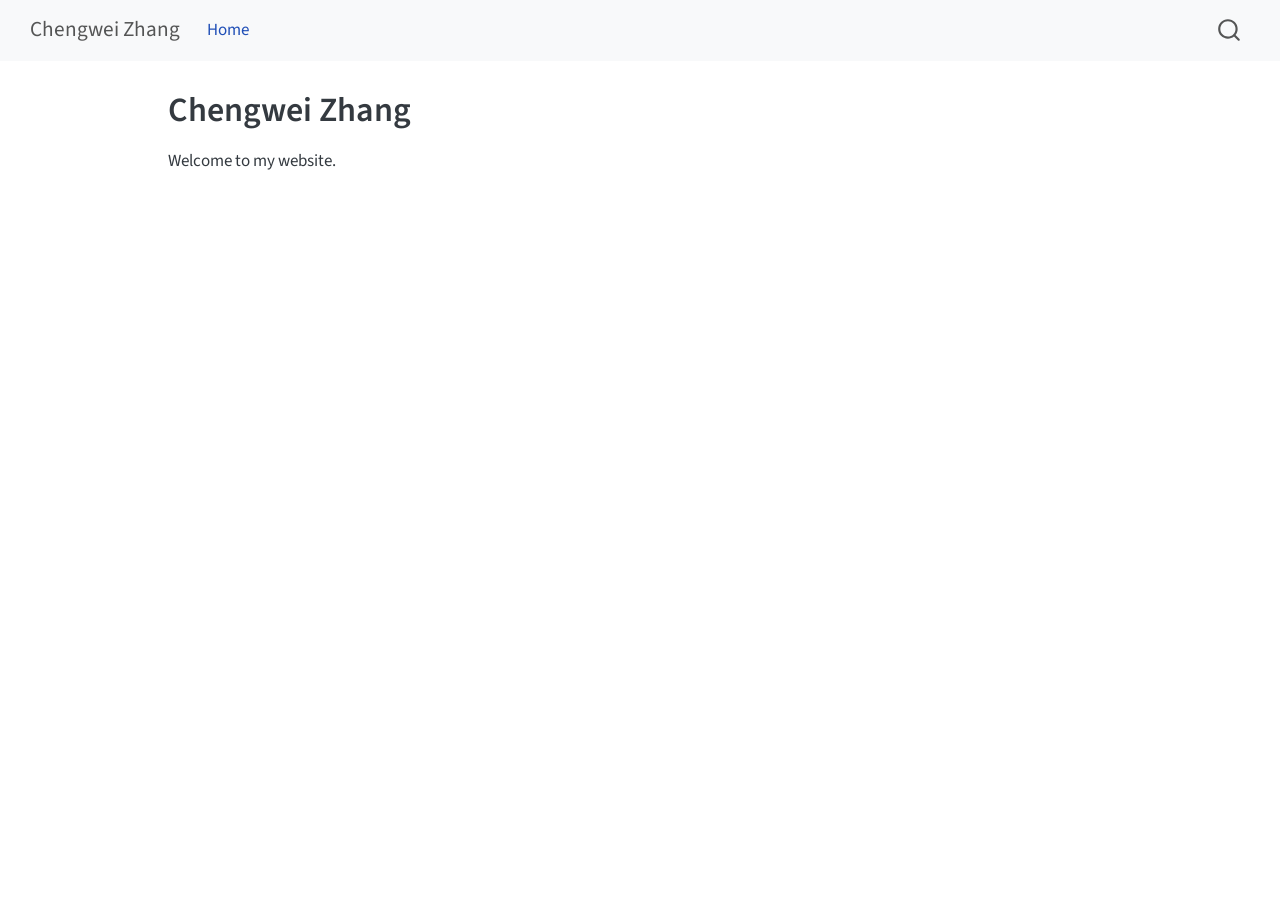
==== docs/index.html @ df52f0c6 "Add files via upload" ====
<!DOCTYPE html>
<html xmlns="http://www.w3.org/1999/xhtml" lang="en" xml:lang="en"><head>

<meta charset="utf-8">
<meta name="generator" content="quarto-1.9.13">

<meta name="viewport" content="width=device-width, initial-scale=1.0, user-scalable=yes">


<title>Chengwei Zhang</title>
<style>
code{white-space: pre-wrap;}
span.smallcaps{font-variant: small-caps;}
div.columns{display: flex; gap: min(4vw, 1.5em);}
div.column{flex: auto; overflow-x: auto;}
div.hanging-indent{margin-left: 1.5em; text-indent: -1.5em;}
ul.task-list{list-style: none;}
ul.task-list li input[type="checkbox"] {
  width: 0.8em;
  margin: 0 0.8em 0.2em -1em; /* quarto-specific, see https://github.com/quarto-dev/quarto-cli/issues/4556 */ 
  vertical-align: middle;
}
</style>


<script src="site_libs/quarto-nav/quarto-nav.js"></script>
<script src="site_libs/quarto-nav/headroom.min.js"></script>
<script src="site_libs/clipboard/clipboard.min.js"></script>
<script src="site_libs/quarto-search/autocomplete.umd.js"></script>
<script src="site_libs/quarto-search/fuse.min.js"></script>
<script src="site_libs/quarto-search/quarto-search.js"></script>
<meta name="quarto:offset" content="./">
<script src="site_libs/quarto-html/quarto.js" type="module"></script>
<script src="site_libs/quarto-html/tabsets/tabsets.js" type="module"></script>
<script src="site_libs/quarto-html/axe/axe-check.js" type="module"></script>
<script src="site_libs/quarto-html/popper.min.js"></script>
<script src="site_libs/quarto-html/tippy.umd.min.js"></script>
<script src="site_libs/quarto-html/anchor.min.js"></script>
<link href="site_libs/quarto-html/tippy.css" rel="stylesheet">
<link href="site_libs/quarto-html/quarto-syntax-highlighting-ac077c1e730dfeb5e42400639d17284e.css" rel="stylesheet" id="quarto-text-highlighting-styles">
<script src="site_libs/bootstrap/bootstrap.min.js"></script>
<link href="site_libs/bootstrap/bootstrap-icons.css" rel="stylesheet">
<link href="site_libs/bootstrap/bootstrap-25a278df0dcecaab9842c2b266c09c1c.min.css" rel="stylesheet" append-hash="true" id="quarto-bootstrap" data-mode="light">
<script id="quarto-search-options" type="application/json">{
  "location": "navbar",
  "copy-button": false,
  "collapse-after": 3,
  "panel-placement": "end",
  "type": "overlay",
  "limit": 50,
  "keyboard-shortcut": [
    "f",
    "/",
    "s"
  ],
  "show-item-context": false,
  "language": {
    "search-no-results-text": "No results",
    "search-matching-documents-text": "matching documents",
    "search-copy-link-title": "Copy link to search",
    "search-hide-matches-text": "Hide additional matches",
    "search-more-match-text": "more match in this document",
    "search-more-matches-text": "more matches in this document",
    "search-clear-button-title": "Clear",
    "search-text-placeholder": "",
    "search-detached-cancel-button-title": "Cancel",
    "search-submit-button-title": "Submit",
    "search-label": "Search"
  }
}</script>


</head>

<body class="nav-fixed quarto-light">

<div id="quarto-search-results"></div>
  <header id="quarto-header" class="headroom fixed-top">
    <nav class="navbar navbar-expand-lg " data-bs-theme="dark">
      <div class="navbar-container container-fluid">
      <div class="navbar-brand-container mx-auto">
    <a class="navbar-brand" href="./index.html">
    <span class="navbar-title">Chengwei Zhang</span>
    </a>
  </div>
            <div id="quarto-search" class="" title="Search"></div>
          <button class="navbar-toggler" type="button" data-bs-toggle="collapse" data-bs-target="#navbarCollapse" aria-controls="navbarCollapse" role="menu" aria-expanded="false" aria-label="Toggle navigation" onclick="if (window.quartoToggleHeadroom) { window.quartoToggleHeadroom(); }">
  <span class="navbar-toggler-icon"></span>
</button>
          <div class="collapse navbar-collapse" id="navbarCollapse">
            <ul class="navbar-nav navbar-nav-scroll me-auto">
  <li class="nav-item">
    <a class="nav-link active" href="./index.html" aria-current="page"> 
<span class="menu-text">Home</span></a>
  </li>  
</ul>
          </div> <!-- /navcollapse -->
            <div class="quarto-navbar-tools">
</div>
      </div> <!-- /container-fluid -->
    </nav>
</header>
<!-- content -->
<div id="quarto-content" class="quarto-container page-columns page-rows-contents page-layout-article page-navbar">
<!-- sidebar -->
<!-- margin-sidebar -->
    <div id="quarto-margin-sidebar" class="sidebar margin-sidebar zindex-bottom">
        
    </div>
<!-- main -->
<main class="content" id="quarto-document-content">

<header id="title-block-header" class="quarto-title-block default">
<div class="quarto-title">
<h1 class="title">Chengwei Zhang</h1>
</div>



<div class="quarto-title-meta">

    
  
    
  </div>
  


</header>


<p>Welcome to my website.</p>



</main> <!-- /main -->
<script id="quarto-html-after-body" type="application/javascript">
  window.document.addEventListener("DOMContentLoaded", function (event) {
    const icon = "";
    const anchorJS = new window.AnchorJS();
    anchorJS.options = {
      placement: 'right',
      icon: icon
    };
    anchorJS.add('.anchored');
    const isCodeAnnotation = (el) => {
      for (const clz of el.classList) {
        if (clz.startsWith('code-annotation-')) {                     
          return true;
        }
      }
      return false;
    }
    const onCopySuccess = function(e) {
      // button target
      const button = e.trigger;
      // don't keep focus
      button.blur();
      // flash "checked"
      button.classList.add('code-copy-button-checked');
      var currentTitle = button.getAttribute("title");
      button.setAttribute("title", "Copied!");
      let tooltip;
      if (window.bootstrap) {
        button.setAttribute("data-bs-toggle", "tooltip");
        button.setAttribute("data-bs-placement", "left");
        button.setAttribute("data-bs-title", "Copied!");
        tooltip = new bootstrap.Tooltip(button, 
          { trigger: "manual", 
            customClass: "code-copy-button-tooltip",
            offset: [0, -8]});
        tooltip.show();    
      }
      setTimeout(function() {
        if (tooltip) {
          tooltip.hide();
          button.removeAttribute("data-bs-title");
          button.removeAttribute("data-bs-toggle");
          button.removeAttribute("data-bs-placement");
        }
        button.setAttribute("title", currentTitle);
        button.classList.remove('code-copy-button-checked');
      }, 1000);
      // clear code selection
      e.clearSelection();
    }
    const getTextToCopy = function(trigger) {
      const outerScaffold = trigger.parentElement.cloneNode(true);
      const codeEl = outerScaffold.querySelector('code');
      for (const childEl of codeEl.children) {
        if (isCodeAnnotation(childEl)) {
          childEl.remove();
        }
      }
      return codeEl.innerText;
    }
    const clipboard = new window.ClipboardJS('.code-copy-button:not([data-in-quarto-modal])', {
      text: getTextToCopy
    });
    clipboard.on('success', onCopySuccess);
    if (window.document.getElementById('quarto-embedded-source-code-modal')) {
      const clipboardModal = new window.ClipboardJS('.code-copy-button[data-in-quarto-modal]', {
        text: getTextToCopy,
        container: window.document.getElementById('quarto-embedded-source-code-modal')
      });
      clipboardModal.on('success', onCopySuccess);
    }
      var localhostRegex = new RegExp(/^(?:http|https):\/\/localhost\:?[0-9]*\//);
      var mailtoRegex = new RegExp(/^mailto:/);
        var filterRegex = new RegExp('/' + window.location.host + '/');
      var isInternal = (href) => {
          return filterRegex.test(href) || localhostRegex.test(href) || mailtoRegex.test(href);
      }
      // Inspect non-navigation links and adorn them if external
     var links = window.document.querySelectorAll('a[href]:not(.nav-link):not(.navbar-brand):not(.toc-action):not(.sidebar-link):not(.sidebar-item-toggle):not(.pagination-link):not(.no-external):not([aria-hidden]):not(.dropdown-item):not(.quarto-navigation-tool):not(.about-link)');
      for (var i=0; i<links.length; i++) {
        const link = links[i];
        if (!isInternal(link.href)) {
          // undo the damage that might have been done by quarto-nav.js in the case of
          // links that we want to consider external
          if (link.dataset.originalHref !== undefined) {
            link.href = link.dataset.originalHref;
          }
        }
      }
    function tippyHover(el, contentFn, onTriggerFn, onUntriggerFn) {
      const config = {
        allowHTML: true,
        maxWidth: 500,
        delay: 100,
        arrow: false,
        appendTo: function(el) {
            return el.parentElement;
        },
        interactive: true,
        interactiveBorder: 10,
        theme: 'quarto',
        placement: 'bottom-start',
      };
      if (contentFn) {
        config.content = contentFn;
      }
      if (onTriggerFn) {
        config.onTrigger = onTriggerFn;
      }
      if (onUntriggerFn) {
        config.onUntrigger = onUntriggerFn;
      }
      window.tippy(el, config); 
    }
    const noterefs = window.document.querySelectorAll('a[role="doc-noteref"]');
    for (var i=0; i<noterefs.length; i++) {
      const ref = noterefs[i];
      tippyHover(ref, function() {
        // use id or data attribute instead here
        let href = ref.getAttribute('data-footnote-href') || ref.getAttribute('href');
        try { href = new URL(href).hash; } catch {}
        const id = href.replace(/^#\/?/, "");
        const note = window.document.getElementById(id);
        if (note) {
          return note.innerHTML;
        } else {
          return "";
        }
      });
    }
    const xrefs = window.document.querySelectorAll('a.quarto-xref');
    const processXRef = (id, note) => {
      // Strip column container classes
      const stripColumnClz = (el) => {
        el.classList.remove("page-full", "page-columns");
        if (el.children) {
          for (const child of el.children) {
            stripColumnClz(child);
          }
        }
      }
      stripColumnClz(note)
      if (id === null || id.startsWith('sec-')) {
        // Special case sections, only their first couple elements
        const container = document.createElement("div");
        if (note.children && note.children.length > 2) {
          container.appendChild(note.children[0].cloneNode(true));
          for (let i = 1; i < note.children.length; i++) {
            const child = note.children[i];
            if (child.tagName === "P" && child.innerText === "") {
              continue;
            } else {
              container.appendChild(child.cloneNode(true));
              break;
            }
          }
          if (window.Quarto?.typesetMath) {
            window.Quarto.typesetMath(container);
          }
          return container.innerHTML
        } else {
          if (window.Quarto?.typesetMath) {
            window.Quarto.typesetMath(note);
          }
          return note.innerHTML;
        }
      } else {
        // Remove any anchor links if they are present
        const anchorLink = note.querySelector('a.anchorjs-link');
        if (anchorLink) {
          anchorLink.remove();
        }
        if (window.Quarto?.typesetMath) {
          window.Quarto.typesetMath(note);
        }
        if (note.classList.contains("callout")) {
          return note.outerHTML;
        } else {
          return note.innerHTML;
        }
      }
    }
    for (var i=0; i<xrefs.length; i++) {
      const xref = xrefs[i];
      tippyHover(xref, undefined, function(instance) {
        instance.disable();
        let url = xref.getAttribute('href');
        let hash = undefined; 
        if (url.startsWith('#')) {
          hash = url;
        } else {
          try { hash = new URL(url).hash; } catch {}
        }
        if (hash) {
          const id = hash.replace(/^#\/?/, "");
          const note = window.document.getElementById(id);
          if (note !== null) {
            try {
              const html = processXRef(id, note.cloneNode(true));
              instance.setContent(html);
            } finally {
              instance.enable();
              instance.show();
            }
          } else {
            // See if we can fetch this
            fetch(url.split('#')[0])
            .then(res => res.text())
            .then(html => {
              const parser = new DOMParser();
              const htmlDoc = parser.parseFromString(html, "text/html");
              const note = htmlDoc.getElementById(id);
              if (note !== null) {
                const html = processXRef(id, note);
                instance.setContent(html);
              } 
            }).finally(() => {
              instance.enable();
              instance.show();
            });
          }
        } else {
          // See if we can fetch a full url (with no hash to target)
          // This is a special case and we should probably do some content thinning / targeting
          fetch(url)
          .then(res => res.text())
          .then(html => {
            const parser = new DOMParser();
            const htmlDoc = parser.parseFromString(html, "text/html");
            const note = htmlDoc.querySelector('main.content');
            if (note !== null) {
              // This should only happen for chapter cross references
              // (since there is no id in the URL)
              // remove the first header
              if (note.children.length > 0 && note.children[0].tagName === "HEADER") {
                note.children[0].remove();
              }
              const html = processXRef(null, note);
              instance.setContent(html);
            } 
          }).finally(() => {
            instance.enable();
            instance.show();
          });
        }
      }, function(instance) {
      });
    }
        let selectedAnnoteEl;
        const selectorForAnnotation = ( cell, annotation) => {
          let cellAttr = 'data-code-cell="' + cell + '"';
          let lineAttr = 'data-code-annotation="' +  annotation + '"';
          const selector = 'span[' + cellAttr + '][' + lineAttr + ']';
          return selector;
        }
        const selectCodeLines = (annoteEl) => {
          const doc = window.document;
          const targetCell = annoteEl.getAttribute("data-target-cell");
          const targetAnnotation = annoteEl.getAttribute("data-target-annotation");
          const annoteSpan = window.document.querySelector(selectorForAnnotation(targetCell, targetAnnotation));
          const lines = annoteSpan.getAttribute("data-code-lines").split(",");
          const lineIds = lines.map((line) => {
            return targetCell + "-" + line;
          })
          let top = null;
          let height = null;
          let parent = null;
          if (lineIds.length > 0) {
              //compute the position of the single el (top and bottom and make a div)
              const el = window.document.getElementById(lineIds[0]);
              top = el.offsetTop;
              height = el.offsetHeight;
              parent = el.parentElement.parentElement;
            if (lineIds.length > 1) {
              const lastEl = window.document.getElementById(lineIds[lineIds.length - 1]);
              const bottom = lastEl.offsetTop + lastEl.offsetHeight;
              height = bottom - top;
            }
            if (top !== null && height !== null && parent !== null) {
              // cook up a div (if necessary) and position it 
              let div = window.document.getElementById("code-annotation-line-highlight");
              if (div === null) {
                div = window.document.createElement("div");
                div.setAttribute("id", "code-annotation-line-highlight");
                div.style.position = 'absolute';
                parent.appendChild(div);
              }
              div.style.top = top - 2 + "px";
              div.style.height = height + 4 + "px";
              div.style.left = 0;
              let gutterDiv = window.document.getElementById("code-annotation-line-highlight-gutter");
              if (gutterDiv === null) {
                gutterDiv = window.document.createElement("div");
                gutterDiv.setAttribute("id", "code-annotation-line-highlight-gutter");
                gutterDiv.style.position = 'absolute';
                const codeCell = window.document.getElementById(targetCell);
                const gutter = codeCell.querySelector('.code-annotation-gutter');
                gutter.appendChild(gutterDiv);
              }
              gutterDiv.style.top = top - 2 + "px";
              gutterDiv.style.height = height + 4 + "px";
            }
            selectedAnnoteEl = annoteEl;
          }
        };
        const unselectCodeLines = () => {
          const elementsIds = ["code-annotation-line-highlight", "code-annotation-line-highlight-gutter"];
          elementsIds.forEach((elId) => {
            const div = window.document.getElementById(elId);
            if (div) {
              div.remove();
            }
          });
          selectedAnnoteEl = undefined;
        };
          // Handle positioning of the toggle
      window.addEventListener(
        "resize",
        throttle(() => {
          elRect = undefined;
          if (selectedAnnoteEl) {
            selectCodeLines(selectedAnnoteEl);
          }
        }, 10)
      );
      function throttle(fn, ms) {
      let throttle = false;
      let timer;
        return (...args) => {
          if(!throttle) { // first call gets through
              fn.apply(this, args);
              throttle = true;
          } else { // all the others get throttled
              if(timer) clearTimeout(timer); // cancel #2
              timer = setTimeout(() => {
                fn.apply(this, args);
                timer = throttle = false;
              }, ms);
          }
        };
      }
        // Attach click handler to the DT
        const annoteDls = window.document.querySelectorAll('dt[data-target-cell]');
        for (const annoteDlNode of annoteDls) {
          annoteDlNode.addEventListener('click', (event) => {
            const clickedEl = event.target;
            if (clickedEl !== selectedAnnoteEl) {
              unselectCodeLines();
              const activeEl = window.document.querySelector('dt[data-target-cell].code-annotation-active');
              if (activeEl) {
                activeEl.classList.remove('code-annotation-active');
              }
              selectCodeLines(clickedEl);
              clickedEl.classList.add('code-annotation-active');
            } else {
              // Unselect the line
              unselectCodeLines();
              clickedEl.classList.remove('code-annotation-active');
            }
          });
        }
    const findCites = (el) => {
      const parentEl = el.parentElement;
      if (parentEl) {
        const cites = parentEl.dataset.cites;
        if (cites) {
          return {
            el,
            cites: cites.split(' ')
          };
        } else {
          return findCites(el.parentElement)
        }
      } else {
        return undefined;
      }
    };
    var bibliorefs = window.document.querySelectorAll('a[role="doc-biblioref"]');
    for (var i=0; i<bibliorefs.length; i++) {
      const ref = bibliorefs[i];
      const citeInfo = findCites(ref);
      if (citeInfo) {
        tippyHover(citeInfo.el, function() {
          var popup = window.document.createElement('div');
          citeInfo.cites.forEach(function(cite) {
            var citeDiv = window.document.createElement('div');
            citeDiv.classList.add('hanging-indent');
            citeDiv.classList.add('csl-entry');
            var biblioDiv = window.document.getElementById('ref-' + cite);
            if (biblioDiv) {
              citeDiv.innerHTML = biblioDiv.innerHTML;
            }
            popup.appendChild(citeDiv);
          });
          return popup.innerHTML;
        });
      }
    }
  });
  </script>
</div> <!-- /content -->




</body></html>
---- docs/site_libs/quarto-html/tippy.css ----
.tippy-box[data-animation=fade][data-state=hidden]{opacity:0}[data-tippy-root]{max-width:calc(100vw - 10px)}.tippy-box{position:relative;background-color:#333;color:#fff;border-radius:4px;font-size:14px;line-height:1.4;white-space:normal;outline:0;transition-property:transform,visibility,opacity}.tippy-box[data-placement^=top]>.tippy-arrow{bottom:0}.tippy-box[data-placement^=top]>.tippy-arrow:before{bottom:-7px;left:0;border-width:8px 8px 0;border-top-color:initial;transform-origin:center top}.tippy-box[data-placement^=bottom]>.tippy-arrow{top:0}.tippy-box[data-placement^=bottom]>.tippy-arrow:before{top:-7px;left:0;border-width:0 8px 8px;border-bottom-color:initial;transform-origin:center bottom}.tippy-box[data-placement^=left]>.tippy-arrow{right:0}.tippy-box[data-placement^=left]>.tippy-arrow:before{border-width:8px 0 8px 8px;border-left-color:initial;right:-7px;transform-origin:center left}.tippy-box[data-placement^=right]>.tippy-arrow{left:0}.tippy-box[data-placement^=right]>.tippy-arrow:before{left:-7px;border-width:8px 8px 8px 0;border-right-color:initial;transform-origin:center right}.tippy-box[data-inertia][data-state=visible]{transition-timing-function:cubic-bezier(.54,1.5,.38,1.11)}.tippy-arrow{width:16px;height:16px;color:#333}.tippy-arrow:before{content:"";position:absolute;border-color:transparent;border-style:solid}.tippy-content{position:relative;padding:5px 9px;z-index:1}
---- docs/site_libs/quarto-html/quarto-syntax-highlighting-ac077c1e730dfeb5e42400639d17284e.css ----
/* quarto syntax highlight colors */
:root {
  --quarto-hl-ot-color: #003B4F;
  --quarto-hl-at-color: #657422;
  --quarto-hl-ss-color: #20794D;
  --quarto-hl-an-color: #5E5E5E;
  --quarto-hl-fu-color: #4758AB;
  --quarto-hl-st-color: #20794D;
  --quarto-hl-cf-color: #003B4F;
  --quarto-hl-op-color: #5E5E5E;
  --quarto-hl-er-color: #AD0000;
  --quarto-hl-bn-color: #AD0000;
  --quarto-hl-al-color: #AD0000;
  --quarto-hl-va-color: #111111;
  --quarto-hl-bu-color: inherit;
  --quarto-hl-ex-color: inherit;
  --quarto-hl-pp-color: #AD0000;
  --quarto-hl-in-color: #5E5E5E;
  --quarto-hl-vs-color: #20794D;
  --quarto-hl-wa-color: #5E5E5E;
  --quarto-hl-do-color: #5E5E5E;
  --quarto-hl-im-color: #00769E;
  --quarto-hl-ch-color: #20794D;
  --quarto-hl-dt-color: #AD0000;
  --quarto-hl-fl-color: #AD0000;
  --quarto-hl-co-color: #5E5E5E;
  --quarto-hl-cv-color: #5E5E5E;
  --quarto-hl-cn-color: #8f5902;
  --quarto-hl-sc-color: #5E5E5E;
  --quarto-hl-dv-color: #AD0000;
  --quarto-hl-kw-color: #003B4F;
}

/* other quarto variables */
:root {
  --quarto-font-monospace: SFMono-Regular, Menlo, Monaco, Consolas, "Liberation Mono", "Courier New", monospace;
}

/* syntax highlight based on Pandoc's rules */
pre > code.sourceCode > span {
  color: #003B4F;
}

code.sourceCode > span {
  color: #003B4F;
}

div.sourceCode,
div.sourceCode pre.sourceCode {
  color: #003B4F;
}

/* Normal */
code span {
  color: #003B4F;
}

/* Alert */
code span.al {
  color: #AD0000;
  font-style: inherit;
}

/* Annotation */
code span.an {
  color: #5E5E5E;
  font-style: inherit;
}

/* Attribute */
code span.at {
  color: #657422;
  font-style: inherit;
}

/* BaseN */
code span.bn {
  color: #AD0000;
  font-style: inherit;
}

/* BuiltIn */
code span.bu {
  font-style: inherit;
}

/* ControlFlow */
code span.cf {
  color: #003B4F;
  font-weight: bold;
  font-style: inherit;
}

/* Char */
code span.ch {
  color: #20794D;
  font-style: inherit;
}

/* Constant */
code span.cn {
  color: #8f5902;
  font-style: inherit;
}

/* Comment */
code span.co {
  color: #5E5E5E;
  font-style: inherit;
}

/* CommentVar */
code span.cv {
  color: #5E5E5E;
  font-style: italic;
}

/* Documentation */
code span.do {
  color: #5E5E5E;
  font-style: italic;
}

/* DataType */
code span.dt {
  color: #AD0000;
  font-style: inherit;
}

/* DecVal */
code span.dv {
  color: #AD0000;
  font-style: inherit;
}

/* Error */
code span.er {
  color: #AD0000;
  font-style: inherit;
}

/* Extension */
code span.ex {
  font-style: inherit;
}

/* Float */
code span.fl {
  color: #AD0000;
  font-style: inherit;
}

/* Function */
code span.fu {
  color: #4758AB;
  font-style: inherit;
}

/* Import */
code span.im {
  color: #00769E;
  font-style: inherit;
}

/* Information */
code span.in {
  color: #5E5E5E;
  font-style: inherit;
}

/* Keyword */
code span.kw {
  color: #003B4F;
  font-weight: bold;
  font-style: inherit;
}

/* Operator */
code span.op {
  color: #5E5E5E;
  font-style: inherit;
}

/* Other */
code span.ot {
  color: #003B4F;
  font-style: inherit;
}

/* Preprocessor */
code span.pp {
  color: #AD0000;
  font-style: inherit;
}

/* SpecialChar */
code span.sc {
  color: #5E5E5E;
  font-style: inherit;
}

/* SpecialString */
code span.ss {
  color: #20794D;
  font-style: inherit;
}

/* String */
code span.st {
  color: #20794D;
  font-style: inherit;
}

/* Variable */
code span.va {
  color: #111111;
  font-style: inherit;
}

/* VerbatimString */
code span.vs {
  color: #20794D;
  font-style: inherit;
}

/* Warning */
code span.wa {
  color: #5E5E5E;
  font-style: italic;
}

.prevent-inlining {
  content: "</";
}

/*# sourceMappingURL=1ea6d01bc6c35c1b2edc43c07bed6db0.css.map */
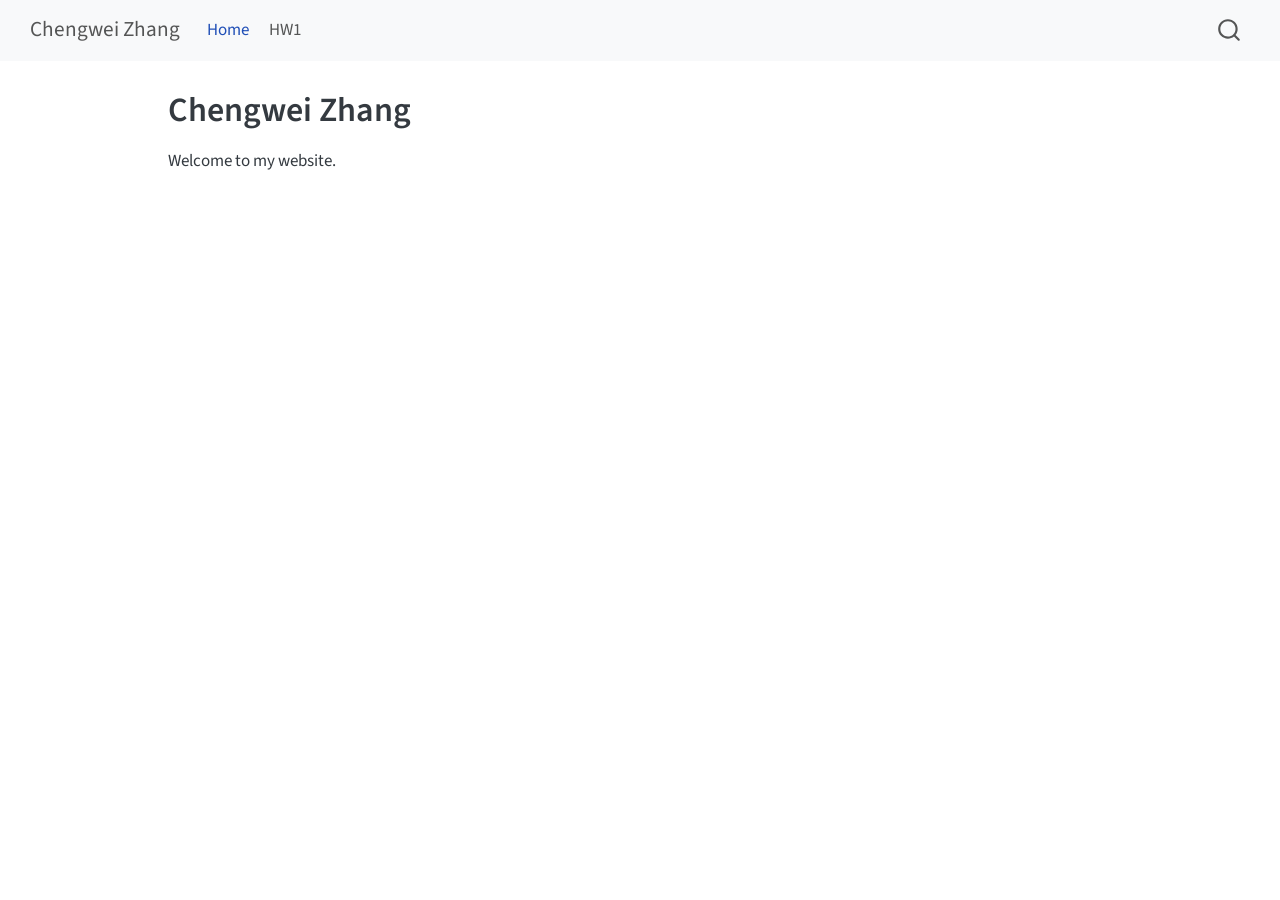
==== commit e7481c53: "Add files via upload fix merge conflict" ====
--- a/docs/index.html
+++ b/docs/index.html
@@ -93,6 +93,10 @@
     <a class="nav-link active" href="./index.html" aria-current="page"> 
 <span class="menu-text">Home</span></a>
   </li>  
+  <li class="nav-item">
+    <a class="nav-link" href="./hw1.html"> 
+<span class="menu-text">HW1</span></a>
+  </li>  
 </ul>
           </div> <!-- /navcollapse -->
             <div class="quarto-navbar-tools">
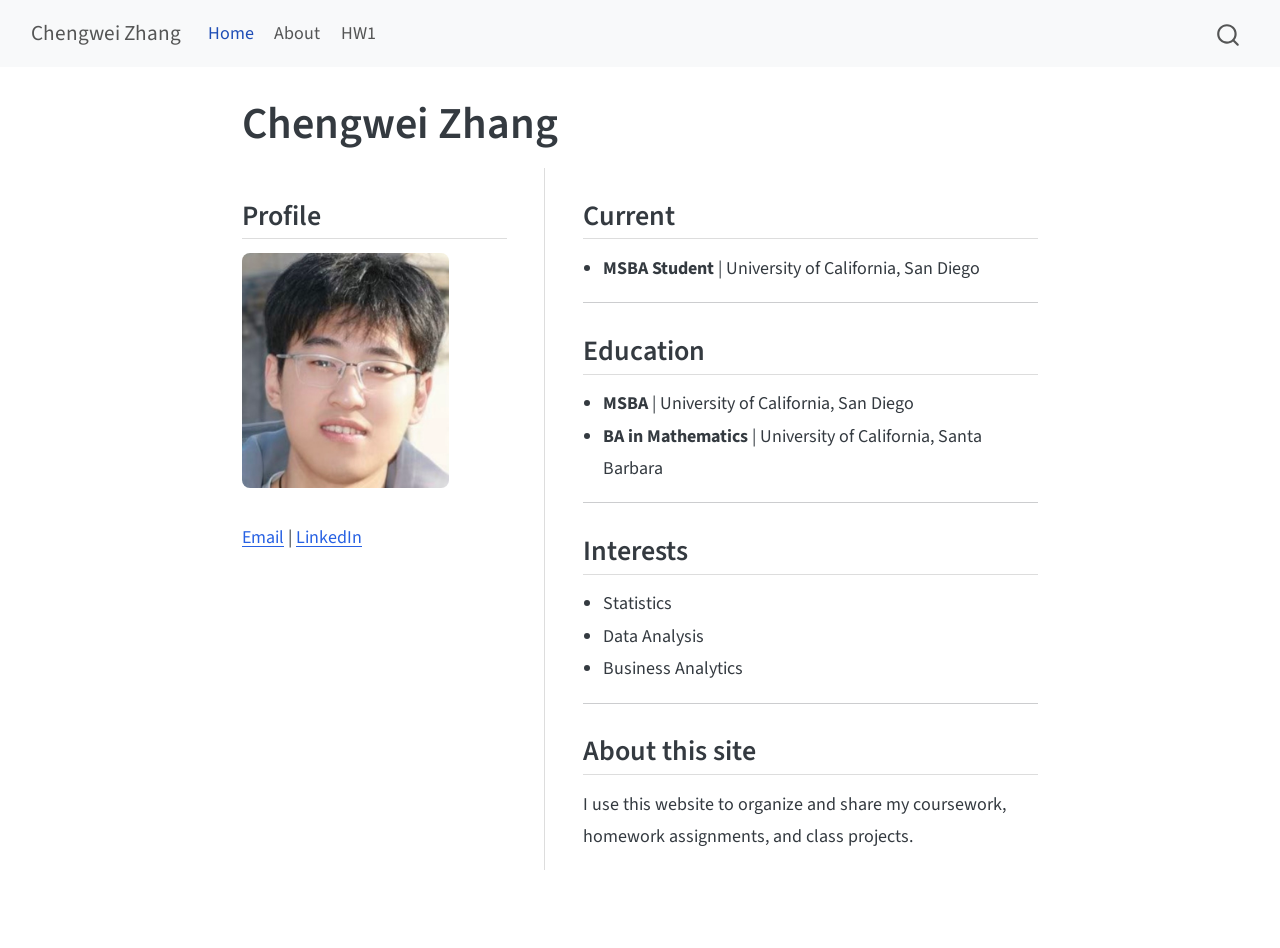
==== commit f8e7b5d9: "Add files via upload add email, linkin" ====
--- a/docs/index.html
+++ b/docs/index.html
@@ -70,9 +70,10 @@
 }</script>
 
 
+<link rel="stylesheet" href="styles.css">
 </head>
 
-<body class="nav-fixed quarto-light">
+<body class="nav-fixed fullcontent quarto-light">
 
 <div id="quarto-search-results"></div>
   <header id="quarto-header" class="headroom fixed-top">
@@ -94,6 +95,10 @@
 <span class="menu-text">Home</span></a>
   </li>  
   <li class="nav-item">
+    <a class="nav-link" href="./about.html"> 
+<span class="menu-text">About</span></a>
+  </li>  
+  <li class="nav-item">
     <a class="nav-link" href="./hw1.html"> 
 <span class="menu-text">HW1</span></a>
   </li>  
@@ -108,9 +113,7 @@
 <div id="quarto-content" class="quarto-container page-columns page-rows-contents page-layout-article page-navbar">
 <!-- sidebar -->
 <!-- margin-sidebar -->
-    <div id="quarto-margin-sidebar" class="sidebar margin-sidebar zindex-bottom">
-        
-    </div>
+    
 <!-- main -->
 <main class="content" id="quarto-document-content">
 
@@ -133,7 +136,47 @@
 </header>
 
 
-<p>Welcome to my website.</p>
+<div class="columns">
+<div class="column" style="width:38%;">
+<section id="profile" class="level2">
+<h2 class="anchored" data-anchor-id="profile">Profile</h2>
+<p><img src="files/profile.jpg" class="img-fluid" style="width:78.0%" alt="Profile image"></p>
+<p><a href="mailto:chz147@ucsd.edu">Email</a> | <a href="https://www.linkedin.com/in/chengwei-zhang-560180379">LinkedIn</a></p>
+</section>
+</div><div class="column" style="width:62%;">
+<section id="current" class="level2">
+<h2 class="anchored" data-anchor-id="current">Current</h2>
+<ul>
+<li><strong>MSBA Student</strong> | University of California, San Diego</li>
+</ul>
+<hr>
+</section>
+<section id="education" class="level2">
+<h2 class="anchored" data-anchor-id="education">Education</h2>
+<ul>
+<li><strong>MSBA</strong> | University of California, San Diego<br>
+</li>
+<li><strong>BA in Mathematics</strong> | University of California, Santa Barbara</li>
+</ul>
+<hr>
+</section>
+<section id="interests" class="level2">
+<h2 class="anchored" data-anchor-id="interests">Interests</h2>
+<ul>
+<li>Statistics<br>
+</li>
+<li>Data Analysis<br>
+</li>
+<li>Business Analytics</li>
+</ul>
+<hr>
+</section>
+<section id="about-this-site" class="level2">
+<h2 class="anchored" data-anchor-id="about-this-site">About this site</h2>
+<p>I use this website to organize and share my coursework, homework assignments, and class projects.</p>
+</section>
+</div>
+</div>
 
 
 
--- a/docs/styles.css
+++ b/docs/styles.css
@@ -0,0 +1,41 @@
+body {
+  font-size: 18px;
+}
+
+h1 {
+  font-size: 2.6rem;
+  margin-bottom: 1rem;
+}
+
+h2 {
+  margin-top: 1.8rem;
+  margin-bottom: 0.8rem;
+  border-bottom: 1px solid #ddd;
+  padding-bottom: 0.3rem;
+}
+
+.columns {
+  margin-top: 1.5rem;
+}
+
+.column:first-child {
+  padding-right: 2.2rem;
+}
+
+.column:last-child {
+  padding-left: 2.2rem;
+  border-left: 1px solid #ddd;
+}
+
+p, li {
+  line-height: 1.8;
+}
+
+ul {
+  padding-left: 1.2rem;
+}
+
+img {
+  margin-bottom: 1rem;
+  border-radius: 8px;
+}
